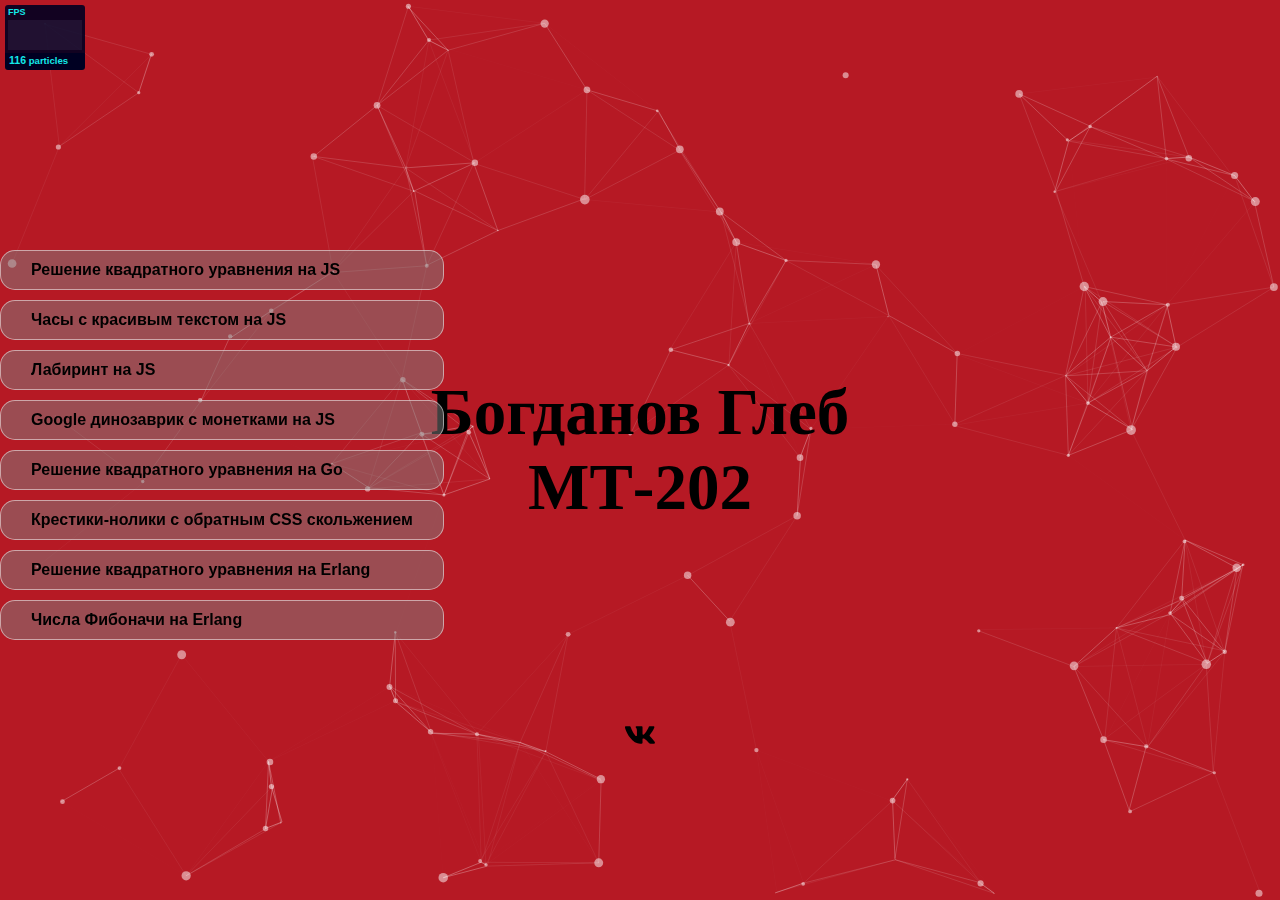
==== index.html @ 52dafde1 "Add files via upload" ====
<!DOCTYPE html>
<html lang="en">
<head>
  <meta charset="utf-8">
  <title>particles.js</title>
  <meta name="description" content="particles.js is a lightweight JavaScript library for creating particles.">
  <meta name="author" content="Vincent Garreau" />
  <meta name="viewport" content="width=device-width, initial-scale=1.0, minimum-scale=1.0, maximum-scale=1.0, user-scalable=no">
  <link rel="stylesheet" media="screen" href="demo/css/style.css">
</head>
<body>

<!-- count particles -->
<ul class="btnWrap">
  <li><a href="https://glebbogdan0v.github.io/lab/lab1/">Решение квадратного уравнения на JS</a></li>
  <li><a href="https://glebbogdan0v.github.io/lab/lab2/">Часы с красивым текстом на JS</a></li>
  <li><a href="https://glebbogdan0v.github.io/lab/lab3/">Лабиринт на JS</a></li>
  <li><a href="https://glebbogdan0v.github.io/lab/lab4/">Google динозаврик с монетками на JS</a></li>
  <li><a href="https://github.com/glebbogdan0v/glebbogdan0v.github.io/tree/main/lab/lab5">Решение квадратного уравнения на Go</a></li>
  <li><a href="https://glebbogdan0v.github.io/lab/lab6/">Крестики-нолики с обратным CSS скольжением</a></li>
  <li><a href="https://github.com/glebbogdan0v/glebbogdan0v.github.io/tree/main/lab/lab7">Решение квадратного уравнения на Erlang</a></li>
  <li><a href="https://github.com/glebbogdan0v/glebbogdan0v.github.io/tree/main/lab/lab8">Числа Фибоначи на Erlang</a></li>
</ul>
<div class="name">
<span class="textName">Богданов Глеб</span>
<span class="textName">МТ-202</span>
</div>
<div class="count-particles">
  <span class="js-count-particles">--</span> particles
</div>
<div class="icon">
  <a href="https://vk.com/glebbogdan0v">
    <svg id="Bold" enable-background="new 0 0 24 24" height="512" viewBox="0 0 24 24" width="512" xmlns="http://www.w3.org/2000/svg"><path d="m19.915 13.028c-.388-.49-.277-.708 0-1.146.005-.005 3.208-4.431 3.538-5.932l.002-.001c.164-.547 0-.949-.793-.949h-2.624c-.668 0-.976.345-1.141.731 0 0-1.336 3.198-3.226 5.271-.61.599-.892.791-1.225.791-.164 0-.419-.192-.419-.739v-5.105c0-.656-.187-.949-.74-.949h-4.126c-.419 0-.668.306-.668.591 0 .622.945.765 1.043 2.515v3.797c0 .832-.151.985-.486.985-.892 0-3.057-3.211-4.34-6.886-.259-.713-.512-1.001-1.185-1.001h-2.625c-.749 0-.9.345-.9.731 0 .682.892 4.073 4.148 8.553 2.17 3.058 5.226 4.715 8.006 4.715 1.671 0 1.875-.368 1.875-1.001 0-2.922-.151-3.198.686-3.198.388 0 1.056.192 2.616 1.667 1.783 1.749 2.076 2.532 3.074 2.532h2.624c.748 0 1.127-.368.909-1.094-.499-1.527-3.871-4.668-4.023-4.878z"/></svg>
  </a>
</div>

<!-- particles.js container -->
<div id="particles-js"></div>

<!-- scripts -->
<script src="../particles.js"></script>
<script src="demo/js/app.js"></script>

<!-- stats.js -->
<script src="demo/js/lib/stats.js"></script>
<script>
  var count_particles, stats, update;
  stats = new Stats;
  stats.setMode(0);
  stats.domElement.style.position = 'absolute';
  stats.domElement.style.left = '0px';
  stats.domElement.style.top = '0px';
  document.body.appendChild(stats.domElement);
  count_particles = document.querySelector('.js-count-particles');
  update = function() {
    stats.begin();
    stats.end();
    if (window.pJSDom[0].pJS.particles && window.pJSDom[0].pJS.particles.array) {
      count_particles.innerText = window.pJSDom[0].pJS.particles.array.length;
    }
    requestAnimationFrame(update);
  };
  requestAnimationFrame(update);
</script>

</body>
</html>
---- demo/css/style.css ----
html,body,div,span,object,iframe,h1,h2,h3,h4,h5,h6,p,blockquote,pre,abbr,address,cite,code,del,dfn,em,img,ins,kbd,q,samp,small,strong,sub,sup,var,b,i,dl,dt,dd,ol,ul,li,fieldset,form,label,legend,table,caption,tbody,tfoot,thead,tr,th,td,article,aside,canvas,details,figcaption,figure,footer,header,hgroup,menu,nav,section,summary,time,mark,audio,video{margin:0;padding:0;border:0;outline:0;font-size:100%;vertical-align:baseline;background:transparent}
body{line-height:1}
article,aside,details,figcaption,figure,footer,header,hgroup,menu,nav,section{display:block}
nav ul{list-style:none}
blockquote,q{quotes:none}
blockquote:before,blockquote:after,q:before,q:after{content:none}
a{margin:0;padding:0;font-size:100%;vertical-align:baseline;background:transparent;text-decoration:none}
mark{background-color:#ff9;color:#000;font-style:italic;font-weight:bold}
del{text-decoration:line-through}
abbr[title],dfn[title]{border-bottom:1px dotted;cursor:help}
table{border-collapse:collapse;border-spacing:0}
hr{display:block;height:1px;border:0;border-top:1px solid #ccc;margin:1em 0;padding:0}
input,select{vertical-align:middle}
li{list-style:none}


/* =============================================================================
   My CSS
   ========================================================================== */

/* ---- base ---- */

html,body{ 
	width:100%;
	height:100%;
	background:#111;
}

html{
  -webkit-tap-highlight-color: rgba(0, 0, 0, 0);
}

body{
  font:normal 75% Arial, Helvetica, sans-serif;
}

canvas{
  display:block;
  vertical-align:bottom;
}


/* ---- stats.js ---- */
.btnWrap{
  list-style-type: none;
  position: absolute;
  left: 0;
  top: 50%;
  transform: translateY(-50%);
  z-index: 100;
}
.btnWrap li{
  margin-bottom: 10px;
}
.btnWrap li a{
  color: black;
  text-decoration: none;
  display: block;
  padding: 10px 30px;
  position: relative;
  background-color: rgba(127, 127, 127, 0.5);
  cursor: pointer;
  transition: all 0.3s;
  font-size: 16px;
  font-weight: bold;
  border: 1px solid rgba(255, 255, 255, 0.5);
  border-radius: 15px;

}
.btnWrap li a:hover{
  opacity: 0.8;
  transform: scale(1.2);
}
.icon{
  position: absolute;
  top: 80%;
  left: 50%;
  transform: translateX(-50%);
  z-index: 1;
}
.icon svg{
  width: 30px;
  height: 30px;
}
.textName{
  color: #000000;
  font-family: "comic sans ms";
  text-align: center;
  display: block;
  font-weight: bold;
  font-size: 65px;
}
.name{
  position: absolute;
  top: 50%;
  width: 100%;
  transform: translateY(-50%);
  z-index: 1;
}
.count-particles{
  background: #000022;
  position: absolute;
  top: 48px;
  left: 0;
  width: 80px;
  color: #13E8E9;
  font-size: .8em;
  text-align: left;
  text-indent: 4px;
  line-height: 14px;
  padding-bottom: 2px;
  font-family: Helvetica, Arial, sans-serif;
  font-weight: bold;
}

.js-count-particles{
  font-size: 1.1em;
}

#stats,
.count-particles{
  -webkit-user-select: none;
  margin-top: 5px;
  margin-left: 5px;
}

#stats{
  border-radius: 3px 3px 0 0;
  overflow: hidden;
}

.count-particles{
  border-radius: 0 0 3px 3px;
}


/* ---- particles.js container ---- */

#particles-js{
  width: 100%;
  height: 100%;
  background-color: #b61924;
  background-image: url('');
  background-size: cover;
  background-position: 50% 50%;
  background-repeat: no-repeat;
}
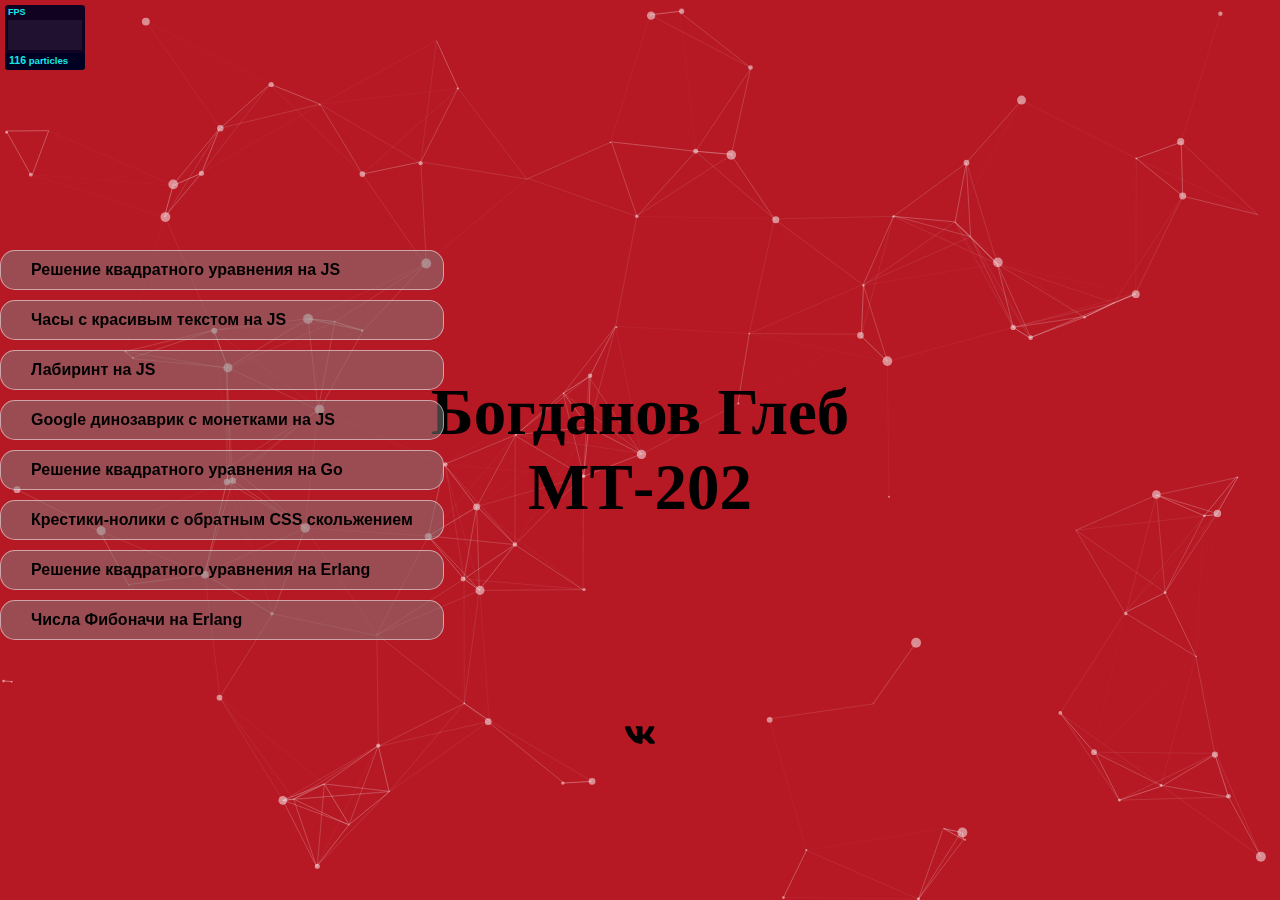
==== commit feb1311e: "Update index.html" ====
--- a/index.html
+++ b/index.html
@@ -12,7 +12,7 @@
 
 <!-- count particles -->
 <ul class="btnWrap">
-  <li><a href="https://glebbogdan0v.github.io/lab/lab1/">Решение квадратного уравнения на JS</a></li>
+  <li><a href="https://glebbogdan0v.github.io/lab/lab1/решение квадратного уравнения/">Решение квадратного уравнения на JS</a></li>
   <li><a href="https://glebbogdan0v.github.io/lab/lab2/">Часы с красивым текстом на JS</a></li>
   <li><a href="https://glebbogdan0v.github.io/lab/lab3/">Лабиринт на JS</a></li>
   <li><a href="https://glebbogdan0v.github.io/lab/lab4/">Google динозаврик с монетками на JS</a></li>
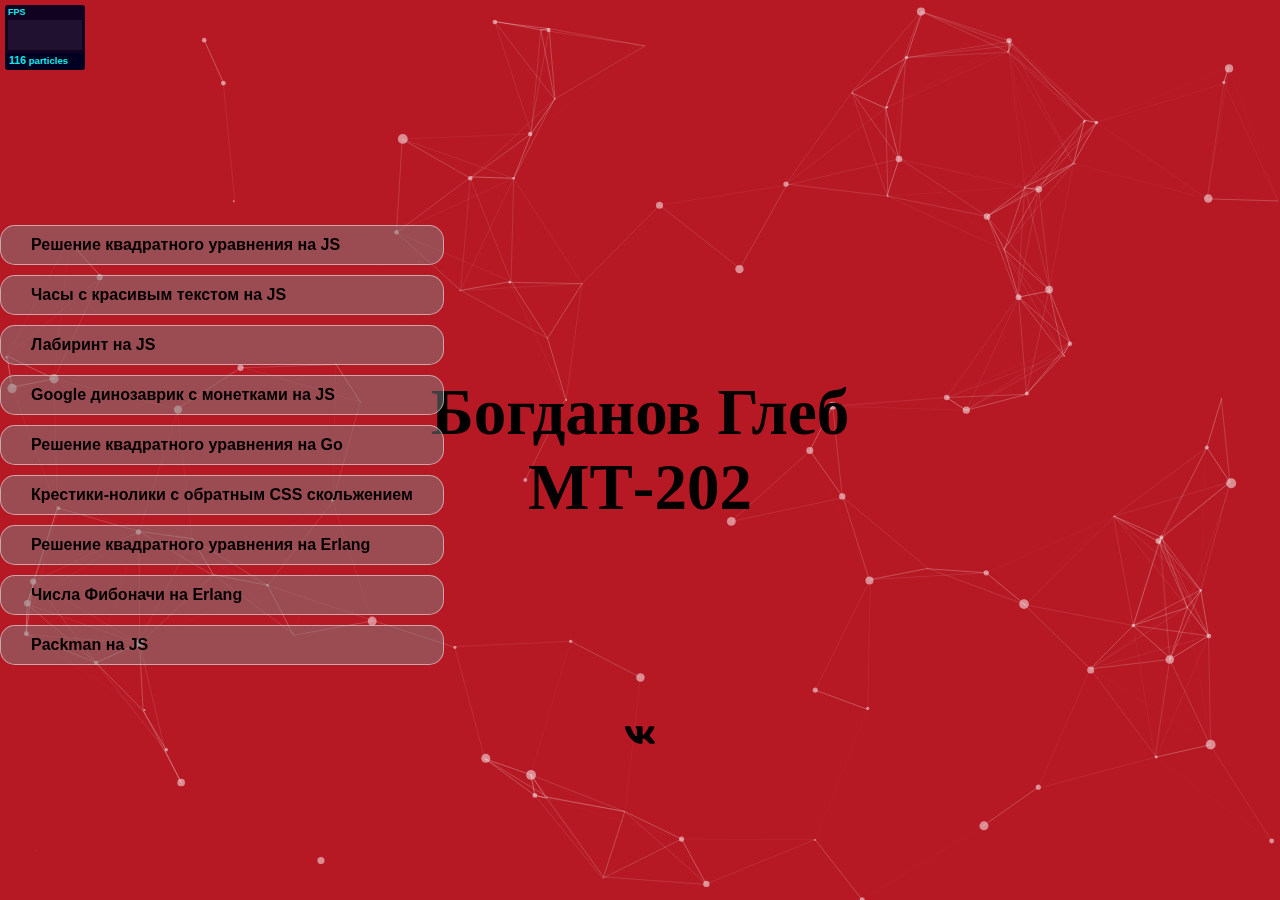
==== commit 1ea843cd: "Update index.html" ====
--- a/index.html
+++ b/index.html
@@ -20,6 +20,7 @@
   <li><a href="https://glebbogdan0v.github.io/lab/lab6/">Крестики-нолики с обратным CSS скольжением</a></li>
   <li><a href="https://github.com/glebbogdan0v/glebbogdan0v.github.io/tree/main/lab/lab7">Решение квадратного уравнения на Erlang</a></li>
   <li><a href="https://github.com/glebbogdan0v/glebbogdan0v.github.io/tree/main/lab/lab8">Числа Фибоначи на Erlang</a></li>
+  <li><a href="https://github.com/glebbogdan0v/glebbogdan0v.github.io/tree/main/lab/lab9">Packman на JS</a></li>
 </ul>
 <div class="name">
 <span class="textName">Богданов Глеб</span>
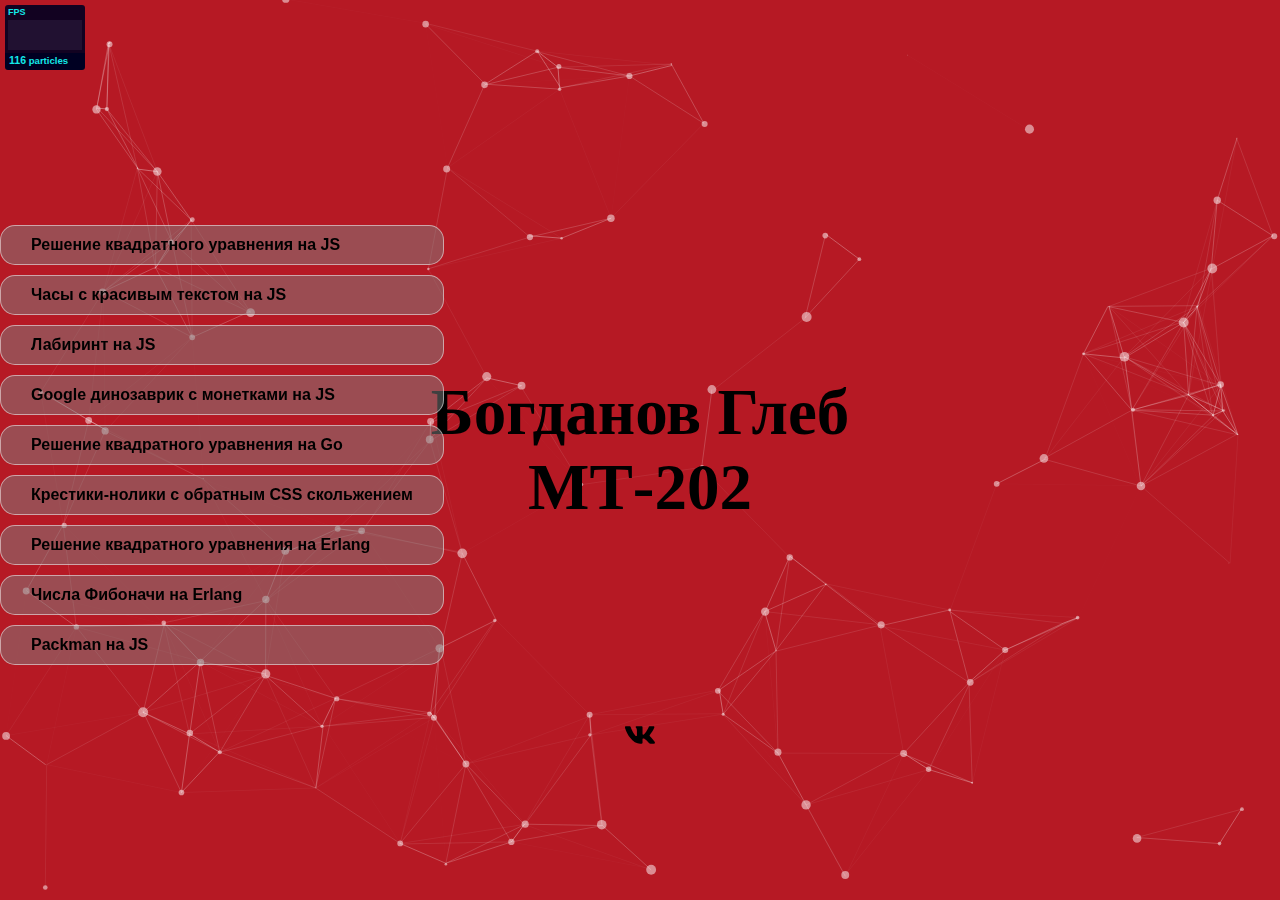
==== commit 14fb7b9b: "Update index.html" ====
--- a/index.html
+++ b/index.html
@@ -20,7 +20,7 @@
   <li><a href="https://glebbogdan0v.github.io/lab/lab6/">Крестики-нолики с обратным CSS скольжением</a></li>
   <li><a href="https://github.com/glebbogdan0v/glebbogdan0v.github.io/tree/main/lab/lab7">Решение квадратного уравнения на Erlang</a></li>
   <li><a href="https://github.com/glebbogdan0v/glebbogdan0v.github.io/tree/main/lab/lab8">Числа Фибоначи на Erlang</a></li>
-  <li><a href="https://github.com/glebbogdan0v/glebbogdan0v.github.io/tree/main/lab/lab9">Packman на JS</a></li>
+  <li><a href="https://glebbogdan0v.github.io/lab/lab9/">Packman на JS</a></li>
 </ul>
 <div class="name">
 <span class="textName">Богданов Глеб</span>
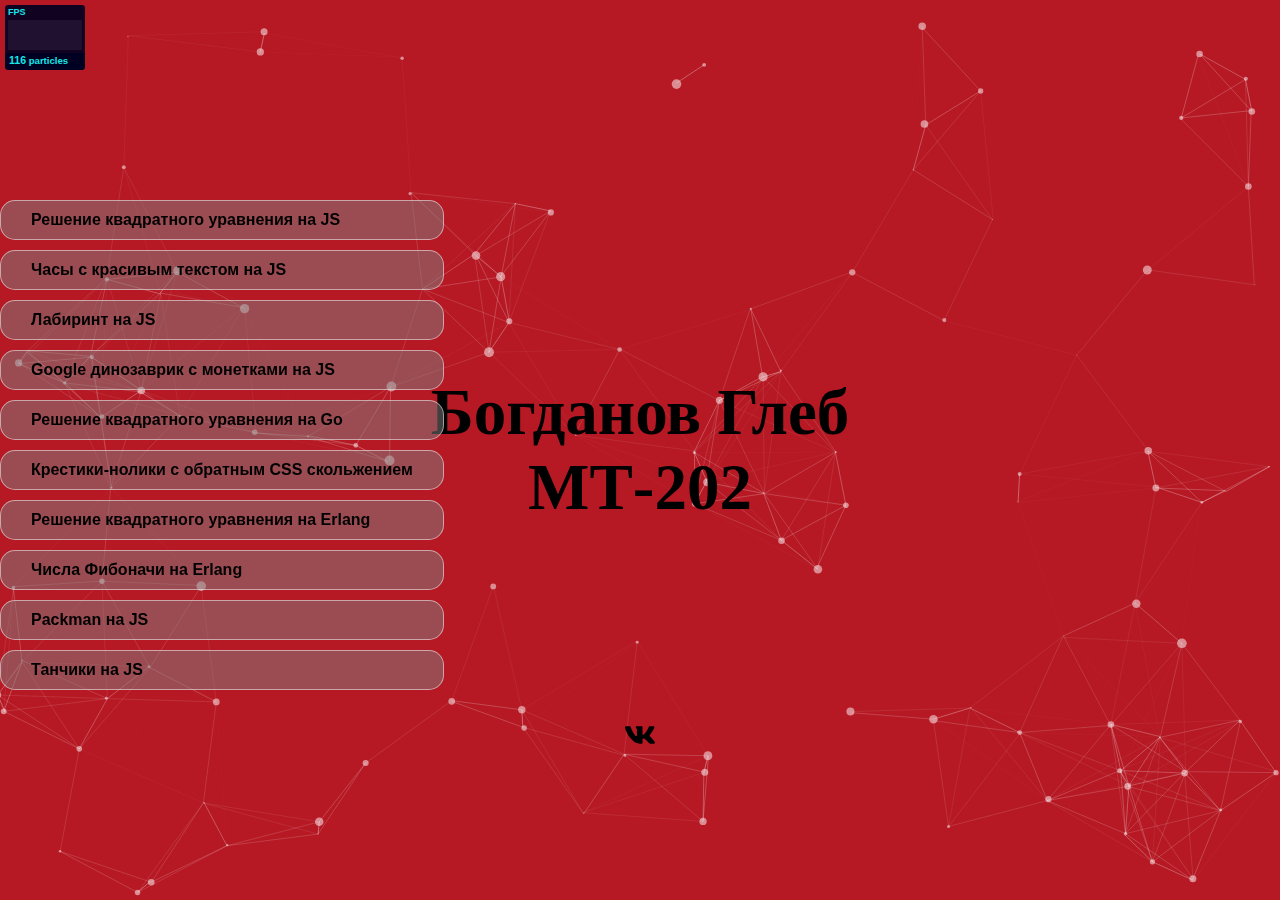
==== commit f0abb1fd: "Update index.html" ====
--- a/index.html
+++ b/index.html
@@ -21,6 +21,7 @@
   <li><a href="https://github.com/glebbogdan0v/glebbogdan0v.github.io/tree/main/lab/lab7">Решение квадратного уравнения на Erlang</a></li>
   <li><a href="https://github.com/glebbogdan0v/glebbogdan0v.github.io/tree/main/lab/lab8">Числа Фибоначи на Erlang</a></li>
   <li><a href="https://glebbogdan0v.github.io/lab/lab9/">Packman на JS</a></li>
+  <li><a href="https://glebbogdan0v.github.io/lab/танчики на js/">Танчики на JS</a></li>
 </ul>
 <div class="name">
 <span class="textName">Богданов Глеб</span>
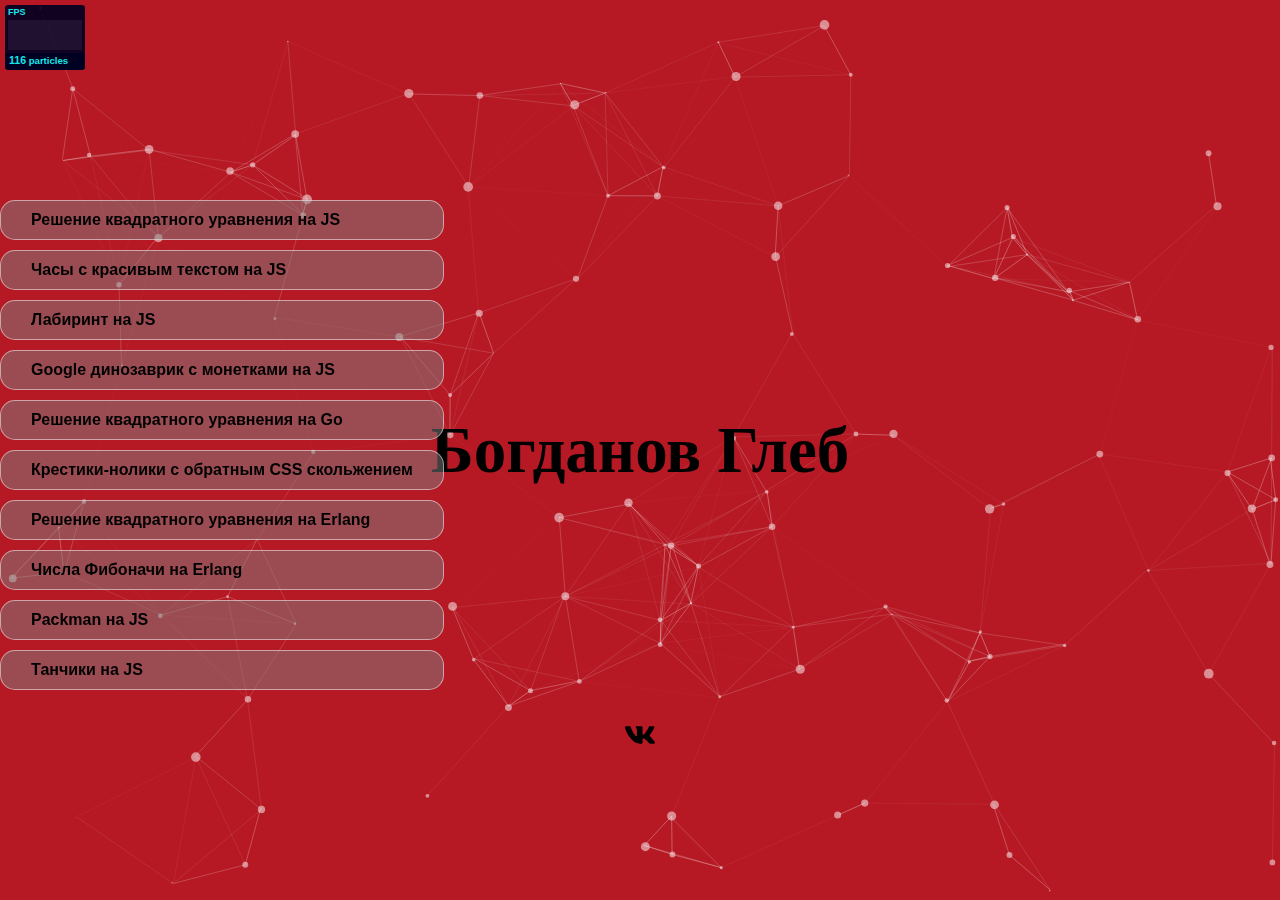
==== commit 2ab34518: "Update index.html" ====
--- a/index.html
+++ b/index.html
@@ -25,7 +25,6 @@
 </ul>
 <div class="name">
 <span class="textName">Богданов Глеб</span>
-<span class="textName">МТ-202</span>
 </div>
 <div class="count-particles">
   <span class="js-count-particles">--</span> particles
